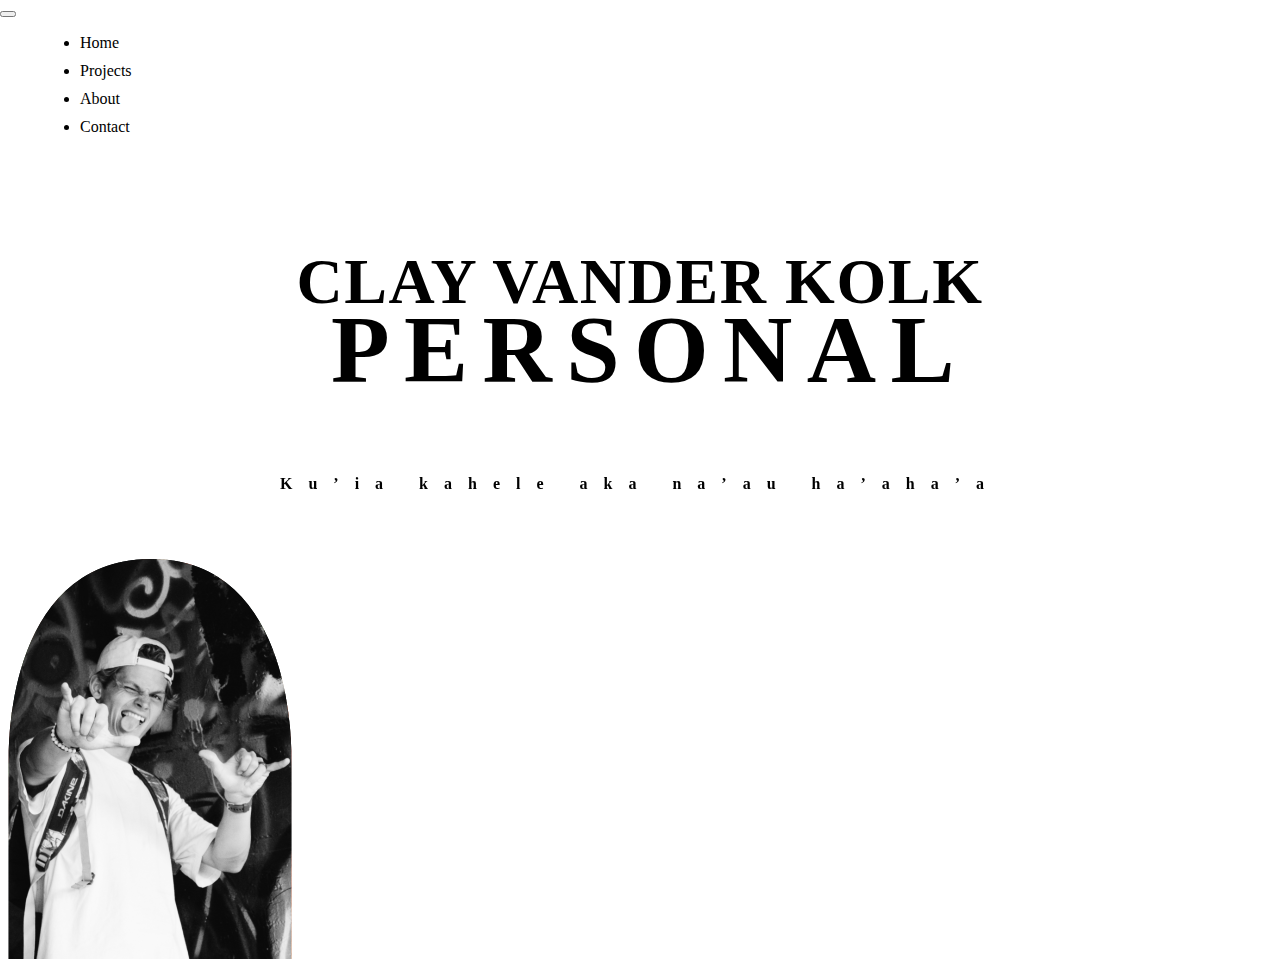
==== views/about.html @ c47bd3e7 "Finalized website structure" ====
<!DOCTYPE html>
<html lang="en">

<head>
    <meta charset="UTF-8">
    <meta name="viewport" content="width=device-width, initial-scale=1.0">
    <title>About</title>
    <script src="https://cdn.jsdelivr.net/npm/bootstrap@5.3.2/dist/js/bootstrap.bundle.min.js"
        integrity="sha384-C6RzsynM9kWDrMNeT87bh95OGNyZPhcTNXj1NW7RuBCsyN/o0jlpcV8Qyq46cDfL" crossorigin="anonymous"
        defer></script>
    <script src="../javascripts/about.js" defer></script>
    <link href="https://cdn.jsdelivr.net/npm/bootstrap@5.3.2/dist/css/bootstrap.min.css" rel="stylesheet"
        integrity="sha384-T3c6CoIi6uLrA9TneNEoa7RxnatzjcDSCmG1MXxSR1GAsXEV/Dwwykc2MPK8M2HN" crossorigin="anonymous">
    <link rel="stylesheet" href="../styles.css">
</head>

<body>
    <nav class="navbar sticky-top navbar-expand-lg bg-white mt-3">
        <div class="container-fluid">
            <button class="navbar-toggler" type="button" data-bs-toggle="collapse" data-bs-target="#navbarNav"
                aria-controls="navbarNav" aria-expanded="false" aria-label="Toggle navigation">
                <span class="navbar-toggler-icon"></span>
            </button>
            <div class="collapse navbar-collapse justify-content-center" id="navbarNav">
                <ul class="navbar-nav">
                    <li class="nav-item">
                        <a class="nav-link" aria-current="page" href="../index.html">Home</a>
                    </li>
                    <li class="nav-item">
                        <a class="nav-link" href="./projects.html">Projects</a>
                    </li>
                    <li class="nav-item">
                        <a class="nav-link active" href="./about.html">About</a>
                    </li>
                    <li class="nav-item">
                        <a class="nav-link" href="./contact.html">Contact</a>
                    </li>
                </ul>
            </div>
        </div>
    </nav>
    <div class="content container-fluid">
        <div class="row title justify-content-center">
            <div class="col">
                <h1 class="english hidden hidden-vertical">CLAY VANDER KOLK</h1>
                <h2 class="english hidden hidden-vertical">PERSONAL</h2>
                <h3 class="hawaiin hidden hidden-vertical">Ku’ia kahele aka na’au ha’aha’a</h3>
            </div>
        </div>
    </div>
    <div class="row">
        <div class="col">
            <img class="me me-bw" src="../media/me.png" alt="">
            <img class="me me-color" src="../media/color-me.png" alt="">
        </div>
    </div>
</body>

</html>
---- styles.css ----
@font-face {
    font-family: Vangaurd-bold;
    /* src: url(./media/fonts/BoomerTantrum.ttf); */
    src: url(./media/fonts/Fontspring-DEMO-vanguardcf-bold.otf);
  }

@font-face {
    font-family: Vangaurd-thin;
    /* src: url(./media/fonts/BoomerTantrum.ttf); */
    src: url(./media/fonts/Fontspring-DEMO-vanguardcf-light.otf);
  }

@font-face {
    font-family: Vangaurd;
    /* src: url(./media/fonts/BoomerTantrum.ttf); */
    src: url(./media/fonts/Fontspring-DEMO-vanguardcf-medium.otf);
}

body{
    margin: 0px;
}

/* .hero {

} */

.logo   {
    width: 50px;
    z-index: 999;
    position: absolute;
    top: 0;
    left: 50%;
    transform: translateX(-50%); 
    margin: 20px;
    transition: 20s ease-in;
}

.hero-img {
    background-image: url(./media/dark-imgs/img1.jpg);
    height: 100vh;
    display: flex;
    background-attachment: scroll;
    background-position: right;
    background-repeat: no-repeat;
    background-size: cover;
    position: relative;
    transition: 1s linear;
}

.gradient-mask {
    position: absolute;
    bottom: 0;
    left: 0;
    width: 100%;
    height: 5%; /* Adjust the height of the fade as needed */
    background: linear-gradient(to bottom, transparent 0%, white 100%);
}

.content {
    display: flex;
    flex-direction: column;
    background-color: white;
}

h1 {
    font-size: 4rem;
    letter-spacing: .1rem;
    font-family: Vanguard-bold;
    margin-bottom: 0;
    padding-bottom: 0;
}

h2 {
    margin-top: -25px;
    margin-left: 20px;
    font-size: 6rem;
    letter-spacing: .9rem;
    font-family: Vanguard-bold;
}

h3 {
    margin-top: -10px;
    color: black;
    font-size: 1rem;
    letter-spacing: 1rem;
    font-family: serif;
}

.title {
    margin: 50px 0;
    text-align: center;
}

.hero, .content {
    transition: opacity 0.5s ease;
}

.navbar-nav li {
    margin: 10px 40px;
}

.nav-item a {
    text-decoration: none;
    transition: linear 1s ease; /* Add a smooth transition effect */
}

.nav-item:hover a {
    border-bottom: 2px solid #333; /* Add the underline on hover */
}

.waves {
    background-image: url(./media/waves.jpg);
    background-size: contain;
    width: fit-content;
    height: fit-content;
    z-index: -99;
    margin: 0 auto;

}

#window {
    height: 600px;
    z-index: 99;
    
}

.hidden {
    opacity: 0;
    filter: blur(5px);
    transition: all 3s;
}

.hidden-right {
    transform: translateX(100%);
    opacity: 0;
}

.hidden-left {
    transform: translateX(-100%);
    opacity: 0;
}

.hidden-vertical {
    transform: translateY(-175%);
}
  
.show {
    opacity: 1;
    filter: blur(0);
    transform: translateX(0);
    transform: translateY(0);
}

.text  {
    text-align: center;
    margin: 0 auto;
    font-family: Vanguard-thin;
    line-height: 2;
}

.second-row {
    margin-top: 200px;
}

#sun {
    display: block;
    height: 30%;
    opacity: 88%;
    margin: auto; 
}

.sun-col {
    display: flex;
    justify-content: center;
    align-items: center;
}

#third-paragraph {
    margin-top: 50px;
}

.blur{
    filter: blur(8px);
    transition: all 1s ease-in;
}

.clear{
    filter: none;
    transition: all 2s ease-in;
}

.toast {
    display: block;
    z-index: 100;
}

.profile {
    height: 50px;
}

/* ABOUT STYLES*/
.me {
    width: 300px;
    position: absolute;
}

.me-color {
    z-index: 1;
}

.me-bw {
    z-index: 2;
    opacity: 1;
    transition: 1s linear;
}

.me-bw:hover {
    opacity: 0;
}


/* CONTACT STYLES */
.video {
    /* margin: 0 -50px;
    padding: 0; */
    position:fixed;
    top: 30px;
    left: -30px;
    height: 110%;
    z-index: -99;
    filter: blur(4px);
    overflow-x: hidden;
    overflow-y: hidden;
}

.contact-text {
    color: white;
}

.contact-text h3 {
    color: white;
}

form {
margin-left: 5%;
}

.form-content {
    margin: 20px auto;
    padding-right: 20px;
}


.card  {
    margin-bottom: 100px;
}


.form-label {
    font-size: 1.1rem;
    font-family: Vanguard-thin;
}

.form-control {
    border-color: #333;
}

/* Projects Styles*/

.grid-holder {
    margin: 0 auto 50px;
    padding: 10px 0;
    width: 90%;
    border-top: 1px solid black;
    border-bottom: 1px solid black;
}

.col-lg-4 {
    padding: 12px 12px;
}

.col-lg-4:nth-child(1), .col-lg-4:nth-child(2) {
    border-right: 1px solid black;
}

.todolist-img {
    width: 100%;
    -webkit-filter: grayscale(100%); /* Safari 6.0 - 9.0 */
    filter: grayscale(100%);
    transition: 2s;
    margin-bottom: 10px;
}

.todolist-img:hover {
    -webkit-filter: grayscale(0%); /* Safari 6.0 - 9.0 */
    filter: grayscale(0%);
}

.project-link {
    text-decoration: none;
    color: #333;
    font-family: Vanguard-bold;
}

h4 {
    font-family: Vangaurd;
    font-size: 3rem;
    text-align: center;
}

h5 {
    font-family: serif;
    font-size: 1rem;
    color: #4d4c4c;
}

.project-description {
    font-family: Vanguard;
    font-size: 1rem;
    color: black;
}

.tool-icon {
    height: 20px;
    margin: 0px 5px;
}

.tab {
    margin-left: 20px;
}

a {
    text-decoration: none;
    color: inherit;
}


.resume {
    color: #4d4c4c;
}
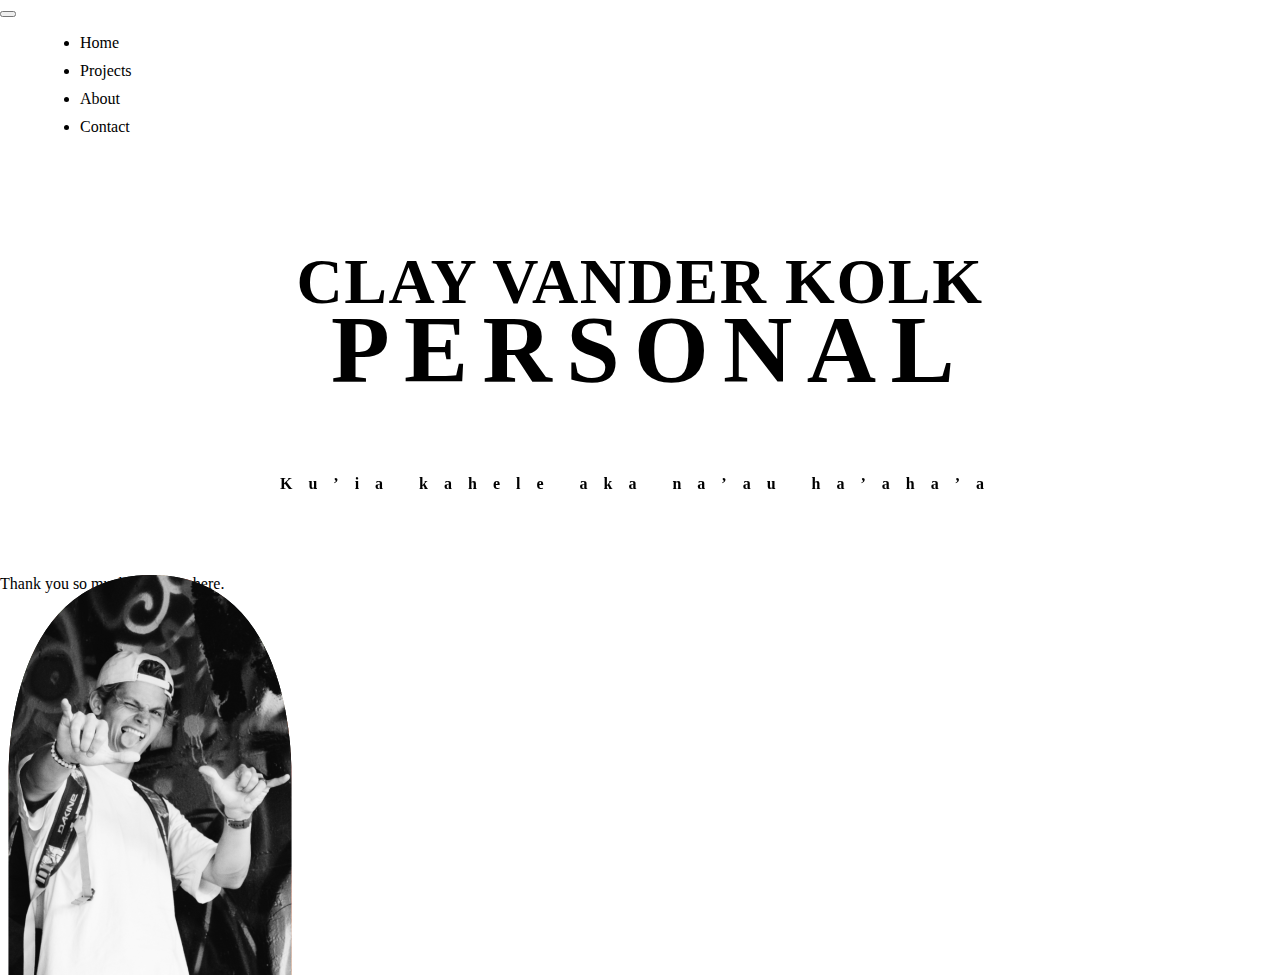
==== commit 4c6aa718: "Changed Title Animation" ====
--- a/views/about.html
+++ b/views/about.html
@@ -4,14 +4,17 @@
 <head>
     <meta charset="UTF-8">
     <meta name="viewport" content="width=device-width, initial-scale=1.0">
+    <meta http-equiv="Cache-Control" content="no-store, no-cache, must-revalidate">
+    <meta http-equiv="Pragma" content="no-cache">
+    <meta http-equiv="Expires" content="0">
     <title>About</title>
+    <link href="https://cdn.jsdelivr.net/npm/bootstrap@5.3.2/dist/css/bootstrap.min.css" rel="stylesheet"
+        integrity="sha384-T3c6CoIi6uLrA9TneNEoa7RxnatzjcDSCmG1MXxSR1GAsXEV/Dwwykc2MPK8M2HN" crossorigin="anonymous">
+    <link rel="stylesheet" href="../styles.css">
     <script src="https://cdn.jsdelivr.net/npm/bootstrap@5.3.2/dist/js/bootstrap.bundle.min.js"
         integrity="sha384-C6RzsynM9kWDrMNeT87bh95OGNyZPhcTNXj1NW7RuBCsyN/o0jlpcV8Qyq46cDfL" crossorigin="anonymous"
         defer></script>
     <script src="../javascripts/about.js" defer></script>
-    <link href="https://cdn.jsdelivr.net/npm/bootstrap@5.3.2/dist/css/bootstrap.min.css" rel="stylesheet"
-        integrity="sha384-T3c6CoIi6uLrA9TneNEoa7RxnatzjcDSCmG1MXxSR1GAsXEV/Dwwykc2MPK8M2HN" crossorigin="anonymous">
-    <link rel="stylesheet" href="../styles.css">
 </head>
 
 <body>
@@ -42,16 +45,19 @@
     <div class="content container-fluid">
         <div class="row title justify-content-center">
             <div class="col">
-                <h1 class="english hidden hidden-vertical">CLAY VANDER KOLK</h1>
-                <h2 class="english hidden hidden-vertical">PERSONAL</h2>
-                <h3 class="hawaiin hidden hidden-vertical">Ku’ia kahele aka na’au ha’aha’a</h3>
+                <h1 class="english hidden hidden-left">CLAY VANDER KOLK</h1>
+                <h2 class="english hidden hidden-left">PERSONAL</h2>
+                <h3 class="hawaiin hidden hidden-left">Ku’ia kahele aka na’au ha’aha’a</h3>
             </div>
         </div>
     </div>
     <div class="row">
-        <div class="col">
+        <div class="col-4">
             <img class="me me-bw" src="../media/me.png" alt="">
             <img class="me me-color" src="../media/color-me.png" alt="">
+        </div>
+        <div class="col-6">
+            <p>Thank you so much for being here. </p>
         </div>
     </div>
 </body>
--- a/styles.css
+++ b/styles.css
@@ -128,27 +128,35 @@
     opacity: 0;
     filter: blur(5px);
     transition: all 3s;
+    will-change: transform, opacity, filter;
 }
 
 .hidden-right {
     transform: translateX(100%);
-    opacity: 0;
+    -webkit-transform: translateX(100%);
+    opacity: 0;
+    will-change: transform, opacity, filter;
 }
 
 .hidden-left {
     transform: translateX(-100%);
-    opacity: 0;
+    -webkit-transform: translateX(-100%);
+    opacity: 0;
+    will-change: transform, opacity, filter;
 }
 
 .hidden-vertical {
     transform: translateY(-175%);
+    -webkit-transform: translateY(-175%);
+    opacity: 0;
+    will-change: transform, opacity, filter;
 }
   
 .show {
     opacity: 1;
     filter: blur(0);
-    transform: translateX(0);
-    transform: translateY(0);
+    transform: translateX(0) translateY(0);
+    -webkit-transform: translateX(0) translateY(0);
 }
 
 .text  {
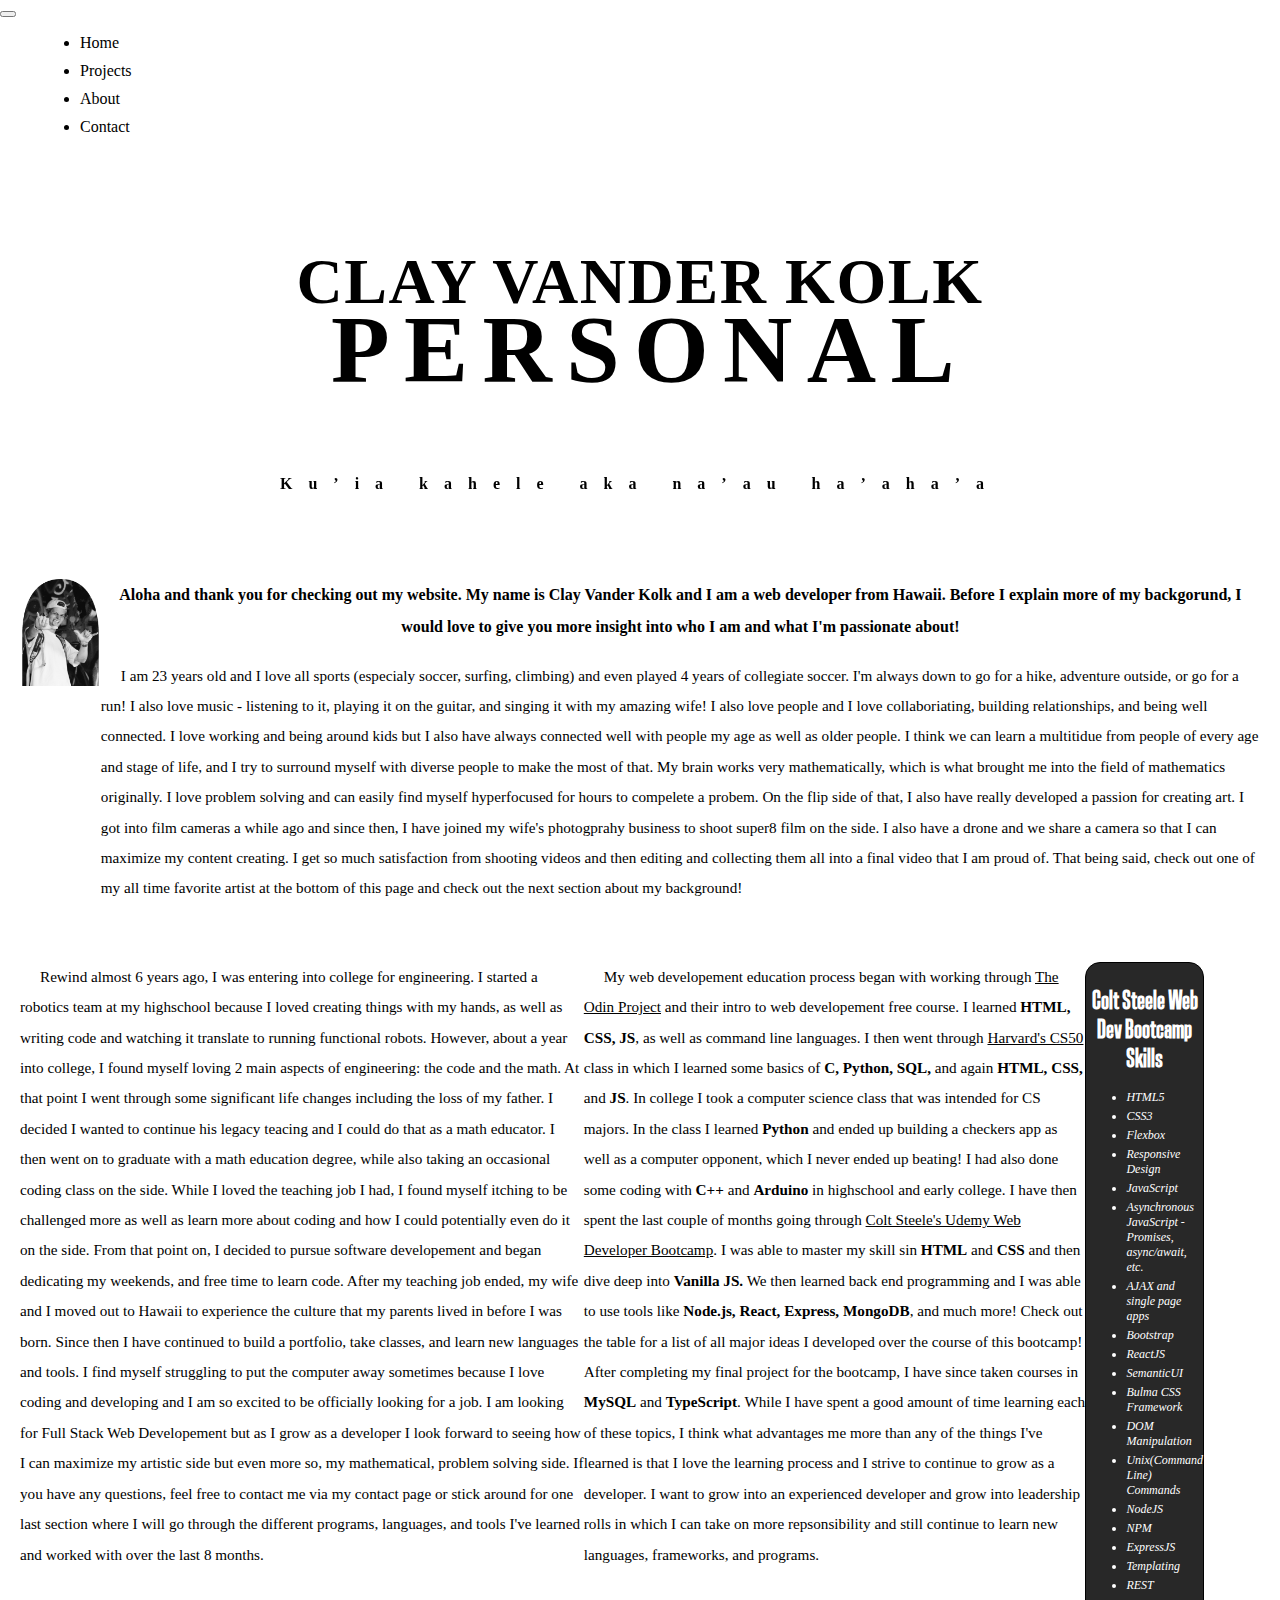
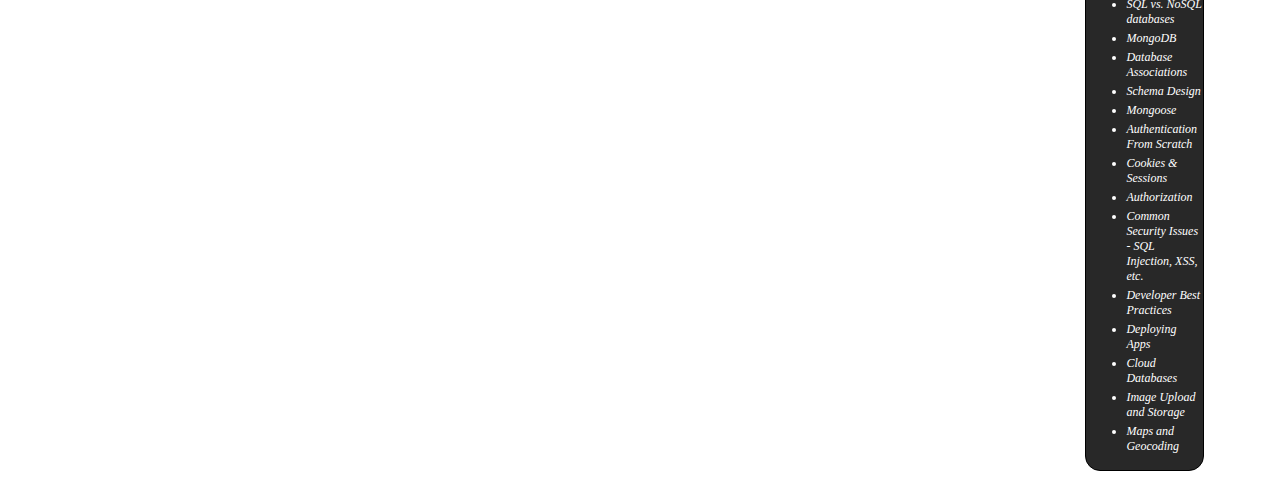
==== commit f8146f69: "Changed animations and completed About page" ====
--- a/views/about.html
+++ b/views/about.html
@@ -51,15 +51,168 @@
             </div>
         </div>
     </div>
-    <div class="row">
+    <div class="row row-about">
         <div class="col-4">
-            <img class="me me-bw" src="../media/me.png" alt="">
-            <img class="me me-color" src="../media/color-me.png" alt="">
+            <img class="me " src="../media/color-me.png" alt="">
         </div>
         <div class="col-6">
-            <p>Thank you so much for being here. </p>
+            <p class="about-text" style="text-align: center; font-weight: bold; font-family: serif; font-size: 1rem;">
+                Aloha and thank
+                you for checking out
+                my website. My
+                name is Clay Vander Kolk and
+                I am a web
+                developer from Hawaii. Before I explain more of my backgorund, I would love to give you more insight
+                into who I am and what I'm passionate about!
+            </p>
+            <br>
+            <p class="text about-text"> <span class="tab"></span>I am 23 years old and I love all sports (especialy
+                soccer, surfing, climbing)
+                and even
+                played 4 years of collegiate soccer. I'm always down to go for a hike, adventure outside, or go for a
+                run! I also love music - listening to it, playing it on the guitar, and singing it with my amazing wife!
+                I also love people and I love collaboriating, building relationships, and being well connected. I love
+                working and being around kids but I also have always connected well with people my age as well as older
+                people. I think we can learn a multitidue from people of every age and stage of life, and I try to
+                surround myself with diverse people to make the most of that. My brain works very mathematically, which
+                is what brought me into the field of mathematics originally. I love problem solving and can easily find
+                myself hyperfocused for hours to compelete a probem. On the flip side of that, I also have really
+                developed a passion for creating art. I got into film cameras a while ago and since then, I have joined
+                my wife's photogprahy business to shoot super8 film on the side. I also have a drone and we share a
+                camera so that I can maximize my content creating. I get so much satisfaction from shooting videos and
+                then editing and collecting them all into a final video that I am proud of. That being said, check out
+                one of my all time favorite artist at the bottom of this page and check out the next section about my
+                background!
+            </p>
         </div>
     </div>
+    <br>
+    <div class="row row-about">
+        <div class="col-4">
+            <p class="text about-text"> <span class="tab"></span>Rewind almost 6 years ago, I was entering into college
+                for engineering. I
+                started a
+                robotics team at my highschool because I loved creating things with my hands, as well as
+                writing
+                code and watching it translate to running functional robots. However, about a year into college, I
+                found
+                myself loving 2 main aspects of engineering: the code and the math. At that point I went through
+                some
+                significant life changes including the loss of my father. I decided I wanted to continue his legacy
+                teacing
+                and I could do that as a math educator. I then went on to graduate with a math education degree, while
+                also
+                taking an occasional coding class on the side. While I loved the teaching job I had, I found myself
+                itching to be challenged more as well as learn more about coding and how I could potentially even do
+                it
+                on the side. From that point on, I decided to pursue software developement and began
+                dedicating
+                my weekends, and free time to learn code. After my teaching job ended, my wife and I moved out to
+                Hawaii
+                to experience the culture that my parents lived in before I was born. Since then I have continued to
+                build a portfolio, take classes, and learn new languages and tools. I find myself struggling to put
+                the
+                computer away sometimes because I love coding and developing and I am so excited to be officially
+                looking for a job. I am looking for Full Stack Web Developement but
+                as
+                I grow as a developer I look forward to seeing how I can maximize my artistic side but even more so,
+                my
+                mathematical, problem solving side. If you have any questions, feel free to contact me via my
+                contact
+                page or stick around for one last section where I will go through the different programs, languages,
+                and
+                tools I've learned and worked with over the last 8 months.
+            </p>
+        </div>
+        <div class="col-4">
+            <p class="text about-text">
+                <span class="tab"></span>My web developement education process began with working through <a
+                    href="www.odinproject.com"><u>The
+                        Odin Project</u></a> and their intro to web developement free
+                course. I learned <b>HTML, CSS, JS</b>, as well as command line languages. I then went through
+                <u>Harvard's
+                    CS50</u>
+                class
+                in which I learned some basics of <b>C, Python, SQL,</b> and again <b>HTML, CSS,</b> and
+                <b>JS</b>. In college I took a
+                computer science class that was intended for CS majors. In the class I learned <b>Python</b> and ended
+                up
+                building a checkers app as well as a computer opponent, which I never ended up beating! I had also
+                done
+                some coding with <b>C++</b> and <b>Arduino</b> in highschool and early college. I have then spent the
+                last couple
+                of
+                months going through <u>Colt Steele's Udemy Web Developer Bootcamp</u>. I was able to master my skill
+                sin
+                <b>HTML</b>
+                and <b>CSS</b> and then dive deep into <b>Vanilla JS.</b> We then learned back end programming and I was
+                able to
+                use
+                tools like <b>Node.js, React, Express, MongoDB</b>, and much more! Check out the table for a list of all
+                major
+                ideas I developed over the course of this bootcamp! After completing my final project for the
+                bootcamp,
+                I have since taken courses in <b>MySQL</b> and <b>TypeScript</b>. While I have spent a good amount of
+                time
+                learning
+                each of these topics, I think what advantages me more than any of the things I've learned is that I
+                love
+                the learning process and I strive to continue to grow as a developer. I want to grow into an
+                experienced
+                developer and grow into leadership rolls in which I can take on more repsonsibility and still
+                continue
+                to learn new languages, frameworks, and programs.
+            </p>
+        </div>
+        <div class="col-3 skills">
+            <h4 style="font-size: 1.5rem; margin: 20px auto; text-align: center;">Colt Steele Web Dev Bootcamp
+                Skills
+            </h4>
+            <ul>
+                <i>
+                    <li>HTML5</li>
+                    <li>CSS3</li>
+                    <li>Flexbox</li>
+                    <li>Responsive Design</li>
+                    <li>JavaScript</li>
+                    <li>Asynchronous JavaScript - Promises, async/await, etc.</li>
+                    <li>AJAX and single page apps</li>
+                    <li>Bootstrap</li>
+                    <li>ReactJS</li>
+                    <li>SemanticUI</li>
+                    <li>Bulma CSS Framework</li>
+                    <li>DOM Manipulation</li>
+                    <li>Unix(Command Line) Commands</li>
+                    <li>NodeJS</li>
+                    <li>NPM</li>
+                    <li>ExpressJS</li>
+                    <li>Templating</li>
+                    <li>REST</li>
+                    <li>SQL vs. NoSQL databases</li>
+                    <li>MongoDB</li>
+                    <li>Database Associations</li>
+                    <li>Schema Design</li>
+                    <li>Mongoose</li>
+                    <li>Authentication From Scratch</li>
+                    <li>Cookies & Sessions</li>
+                    <li>Authorization</li>
+                    <li>Common Security Issues - SQL Injection, XSS, etc.</li>
+                    <li>Developer Best Practices</li>
+                    <li>Deploying Apps</li>
+                    <li>Cloud Databases</li>
+                    <li>Image Upload and Storage</li>
+                    <li>Maps and Geocoding</li>
+                </i>
+            </ul>
+        </div>
+
+        <div class="spotify">
+            <iframe style=" border-radius:12px"
+                src="https://open.spotify.com/embed/album/1pb3je8gXTs5dpRRTKhHRC?utm_source=generator&theme=0"
+                width="80%" height="152" frameBorder="0" allowfullscreen=""
+                allow="autoplay; clipboard-write; encrypted-media; fullscreen; picture-in-picture"
+                loading="lazy"></iframe>
+        </div>
 </body>
 
 </html>--- a/styles.css
+++ b/styles.css
@@ -172,19 +172,45 @@
 
 #sun {
     display: block;
-    height: 30%;
+    /* height: 30%; */
+    width: 60%;
     opacity: 88%;
-    margin: auto; 
+    margin: 20px auto 0; 
 }
 
 .sun-col {
     display: flex;
-    justify-content: center;
-    align-items: center;
+    flex-direction: column;
+    justify-content: start;
+    align-items: start;
+}
+
+.line-container {
+    width: 100%;
+    height: fit-content;
+    position: relative;
+}
+
+.line {
+    width: 50%;
+    margin: 0 auto auto 0;
+    border-right: 1px solid black;
+    border-bottom: 1px solid black;
+    position: relative;
+}
+
+.line-animate {
+    background-color: white;
+    z-index: 1;
+    width: 100%;
+    height: 100%;
+    position: absolute;
+    bottom: 0;
 }
 
 #third-paragraph {
     margin-top: 50px;
+    margin-bottom: 50px;
 }
 
 .blur{
@@ -208,24 +234,53 @@
 
 /* ABOUT STYLES*/
 .me {
-    width: 300px;
-    position: absolute;
-}
-
-.me-color {
-    z-index: 1;
-}
-
-.me-bw {
-    z-index: 2;
-    opacity: 1;
+    width: 100%;
+    margin: 0 auto;
+    -webkit-filter: grayscale(100%); /* Safari 6.0 - 9.0 */
+    filter: grayscale(100%);
     transition: 1s linear;
 }
 
-.me-bw:hover {
-    opacity: 0;
-}
-
+.me:hover {
+    -webkit-filter: grayscale(0%); /* Safari 6.0 - 9.0 */
+    filter: grayscale(0%);
+}
+
+.spotify {
+    display: flex;
+    justify-content: cetner;
+    align-items: center;
+    padding: 20px;
+}
+
+.about-text {
+    text-align: start;
+    margin: 0 auto;
+    font-family: Vanguard-thin;
+    line-height: 2;
+    font-size: .95rem;
+}
+
+.row-about {
+    display: flex;
+    justify-content: space-evenly;
+    margin: 20px;
+}
+
+.skills {
+    border: black 1px solid;
+    background-color: #282828;
+    border-radius: 15px;
+    color: white;
+}
+
+.skills li {
+    font-family: serif;
+    color: white;
+    /* color: #4d4c4c; */
+    font-size: .75rem;
+    margin-top: 4px;
+}
 
 /* CONTACT STYLES */
 .video {
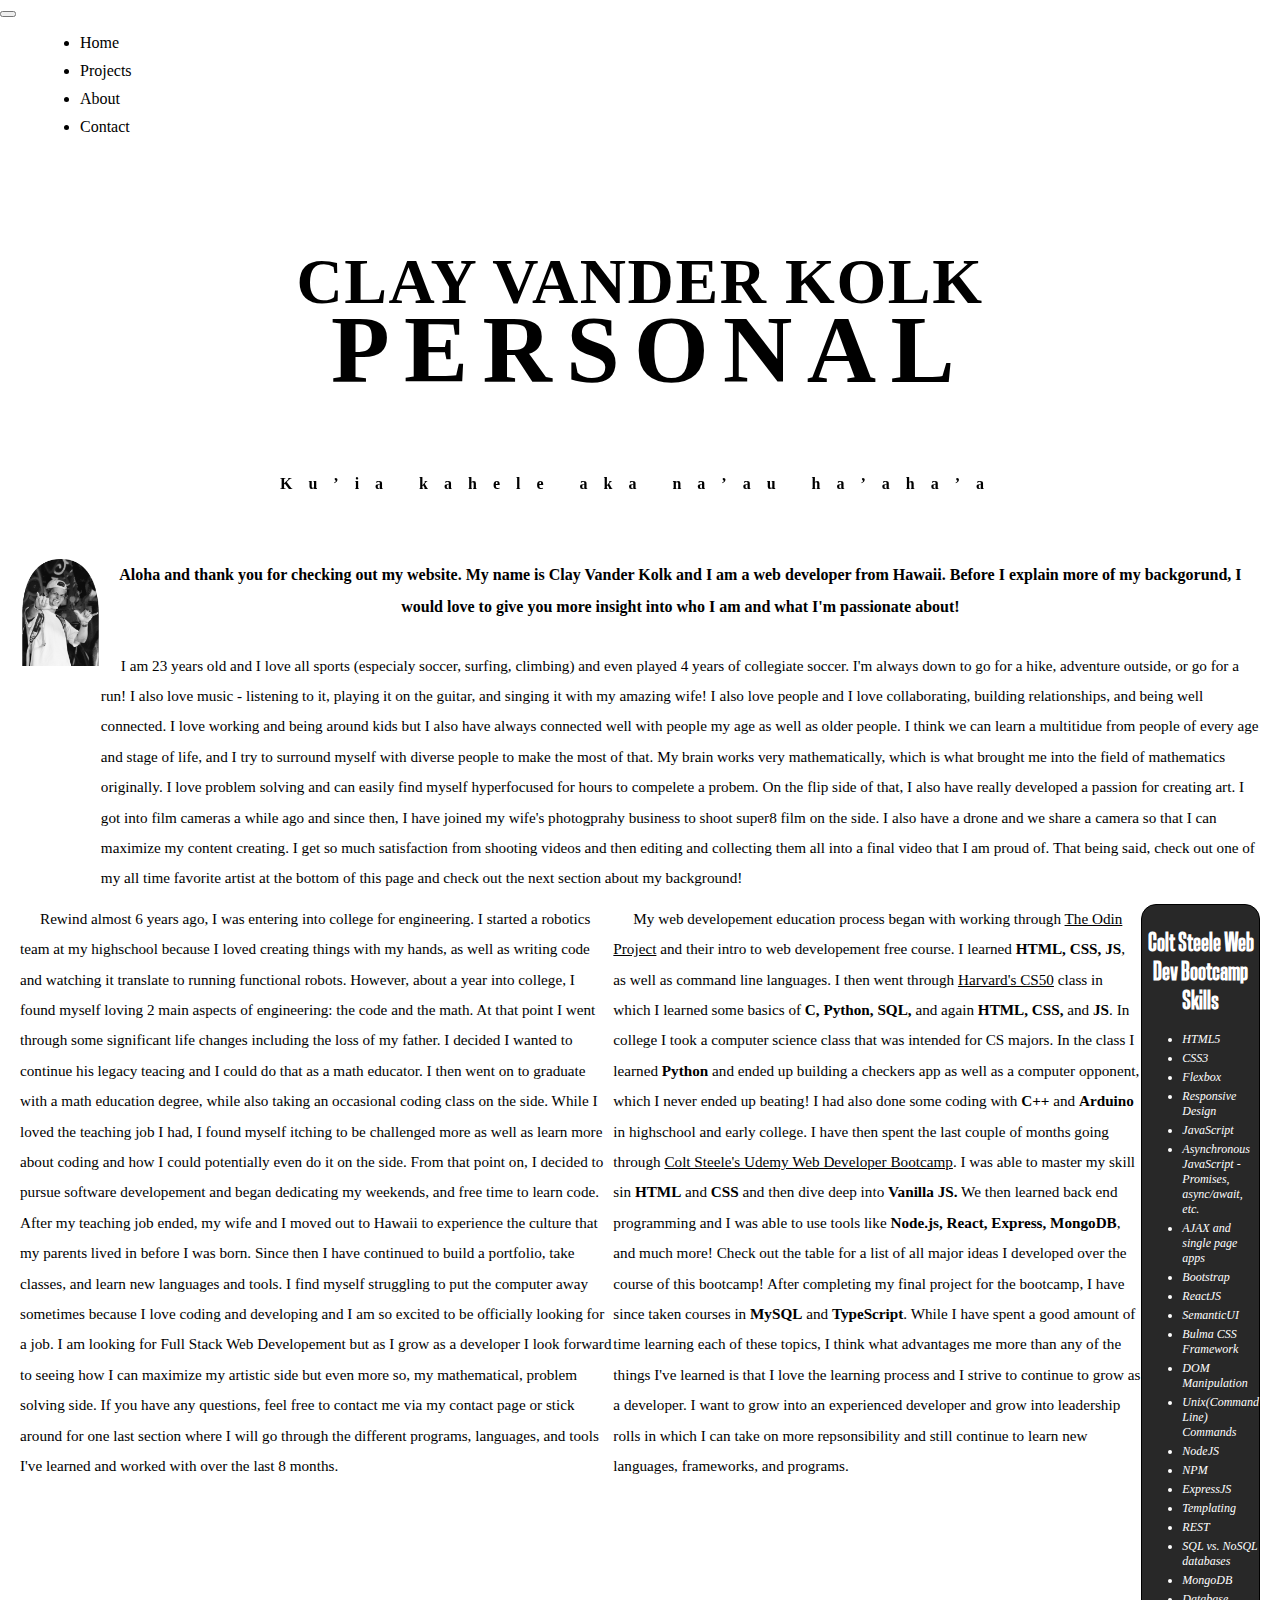
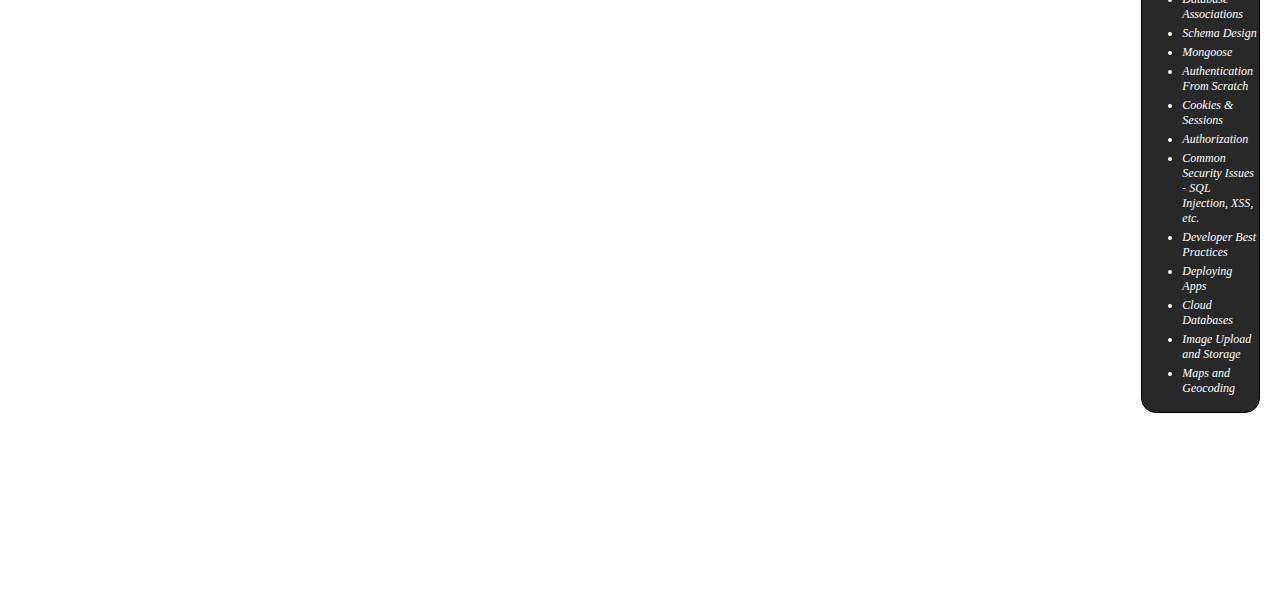
==== commit 9566823a: "Optomized for mobile use" ====
--- a/views/about.html
+++ b/views/about.html
@@ -52,10 +52,11 @@
         </div>
     </div>
     <div class="row row-about">
-        <div class="col-4">
+        <div class="col-lg-4 col-md-5 col-sm-6">
             <img class="me " src="../media/color-me.png" alt="">
         </div>
-        <div class="col-6">
+        <br>
+        <div class="col-lg-6 col-sm-10">
             <p class="about-text" style="text-align: center; font-weight: bold; font-family: serif; font-size: 1rem;">
                 Aloha and thank
                 you for checking out
@@ -69,27 +70,37 @@
             <p class="text about-text"> <span class="tab"></span>I am 23 years old and I love all sports (especialy
                 soccer, surfing, climbing)
                 and even
-                played 4 years of collegiate soccer. I'm always down to go for a hike, adventure outside, or go for a
-                run! I also love music - listening to it, playing it on the guitar, and singing it with my amazing wife!
-                I also love people and I love collaboriating, building relationships, and being well connected. I love
-                working and being around kids but I also have always connected well with people my age as well as older
+                played 4 years of collegiate soccer. I'm always down to go for a hike, adventure outside, or go for
+                a
+                run! I also love music - listening to it, playing it on the guitar, and singing it with my amazing
+                wife!
+                I also love people and I love collaborating, building relationships, and being well connected. I
+                love
+                working and being around kids but I also have always connected well with people my age as well as
+                older
                 people. I think we can learn a multitidue from people of every age and stage of life, and I try to
-                surround myself with diverse people to make the most of that. My brain works very mathematically, which
-                is what brought me into the field of mathematics originally. I love problem solving and can easily find
+                surround myself with diverse people to make the most of that. My brain works very mathematically,
+                which
+                is what brought me into the field of mathematics originally. I love problem solving and can easily
+                find
                 myself hyperfocused for hours to compelete a probem. On the flip side of that, I also have really
-                developed a passion for creating art. I got into film cameras a while ago and since then, I have joined
+                developed a passion for creating art. I got into film cameras a while ago and since then, I have
+                joined
                 my wife's photogprahy business to shoot super8 film on the side. I also have a drone and we share a
-                camera so that I can maximize my content creating. I get so much satisfaction from shooting videos and
-                then editing and collecting them all into a final video that I am proud of. That being said, check out
-                one of my all time favorite artist at the bottom of this page and check out the next section about my
+                camera so that I can maximize my content creating. I get so much satisfaction from shooting videos
+                and
+                then editing and collecting them all into a final video that I am proud of. That being said, check
+                out
+                one of my all time favorite artist at the bottom of this page and check out the next section about
+                my
                 background!
             </p>
         </div>
     </div>
-    <br>
     <div class="row row-about">
-        <div class="col-4">
-            <p class="text about-text"> <span class="tab"></span>Rewind almost 6 years ago, I was entering into college
+        <div class="col-lg-4 col-sm-10">
+            <p class="text about-text"> <span class="tab"></span>Rewind almost 6 years ago, I was entering into
+                college
                 for engineering. I
                 started a
                 robotics team at my highschool because I loved creating things with my hands, as well as
@@ -100,7 +111,8 @@
                 some
                 significant life changes including the loss of my father. I decided I wanted to continue his legacy
                 teacing
-                and I could do that as a math educator. I then went on to graduate with a math education degree, while
+                and I could do that as a math educator. I then went on to graduate with a math education degree,
+                while
                 also
                 taking an occasional coding class on the side. While I loved the teaching job I had, I found myself
                 itching to be challenged more as well as learn more about coding and how I could potentially even do
@@ -124,7 +136,7 @@
                 tools I've learned and worked with over the last 8 months.
             </p>
         </div>
-        <div class="col-4">
+        <div class="col-lg-4 col-sm-10">
             <p class="text about-text">
                 <span class="tab"></span>My web developement education process began with working through <a
                     href="www.odinproject.com"><u>The
@@ -135,24 +147,30 @@
                 class
                 in which I learned some basics of <b>C, Python, SQL,</b> and again <b>HTML, CSS,</b> and
                 <b>JS</b>. In college I took a
-                computer science class that was intended for CS majors. In the class I learned <b>Python</b> and ended
+                computer science class that was intended for CS majors. In the class I learned <b>Python</b> and
+                ended
                 up
                 building a checkers app as well as a computer opponent, which I never ended up beating! I had also
                 done
-                some coding with <b>C++</b> and <b>Arduino</b> in highschool and early college. I have then spent the
+                some coding with <b>C++</b> and <b>Arduino</b> in highschool and early college. I have then spent
+                the
                 last couple
                 of
-                months going through <u>Colt Steele's Udemy Web Developer Bootcamp</u>. I was able to master my skill
+                months going through <u>Colt Steele's Udemy Web Developer Bootcamp</u>. I was able to master my
+                skill
                 sin
                 <b>HTML</b>
-                and <b>CSS</b> and then dive deep into <b>Vanilla JS.</b> We then learned back end programming and I was
+                and <b>CSS</b> and then dive deep into <b>Vanilla JS.</b> We then learned back end programming and I
+                was
                 able to
                 use
-                tools like <b>Node.js, React, Express, MongoDB</b>, and much more! Check out the table for a list of all
+                tools like <b>Node.js, React, Express, MongoDB</b>, and much more! Check out the table for a list of
+                all
                 major
                 ideas I developed over the course of this bootcamp! After completing my final project for the
                 bootcamp,
-                I have since taken courses in <b>MySQL</b> and <b>TypeScript</b>. While I have spent a good amount of
+                I have since taken courses in <b>MySQL</b> and <b>TypeScript</b>. While I have spent a good amount
+                of
                 time
                 learning
                 each of these topics, I think what advantages me more than any of the things I've learned is that I
@@ -168,7 +186,7 @@
             <h4 style="font-size: 1.5rem; margin: 20px auto; text-align: center;">Colt Steele Web Dev Bootcamp
                 Skills
             </h4>
-            <ul>
+            <ul class="skill-list">
                 <i>
                     <li>HTML5</li>
                     <li>CSS3</li>
@@ -205,14 +223,13 @@
                 </i>
             </ul>
         </div>
-
-        <div class="spotify">
-            <iframe style=" border-radius:12px"
-                src="https://open.spotify.com/embed/album/1pb3je8gXTs5dpRRTKhHRC?utm_source=generator&theme=0"
-                width="80%" height="152" frameBorder="0" allowfullscreen=""
-                allow="autoplay; clipboard-write; encrypted-media; fullscreen; picture-in-picture"
-                loading="lazy"></iframe>
-        </div>
+    </div>
+    <div class="spotify">
+        <iframe style=" border-radius:12px"
+            src="https://open.spotify.com/embed/album/1pb3je8gXTs5dpRRTKhHRC?utm_source=generator&theme=0" width="80%"
+            height="152" frameBorder="0" allowfullscreen=""
+            allow="autoplay; clipboard-write; encrypted-media; fullscreen; picture-in-picture" loading=""></iframe>
+    </div>
 </body>
 
 </html>--- a/styles.css
+++ b/styles.css
@@ -14,6 +14,10 @@
     font-family: Vangaurd;
     /* src: url(./media/fonts/BoomerTantrum.ttf); */
     src: url(./media/fonts/Fontspring-DEMO-vanguardcf-medium.otf);
+}
+
+html {
+    font-size: 100%;
 }
 
 body{
@@ -37,10 +41,11 @@
 
 .hero-img {
     background-image: url(./media/dark-imgs/img1.jpg);
+    width: 100vw;
     height: 100vh;
     display: flex;
     background-attachment: scroll;
-    background-position: right;
+    background-position: center;
     background-repeat: no-repeat;
     background-size: cover;
     position: relative;
@@ -86,6 +91,11 @@
     font-family: serif;
 }
 
+.intro  {
+    display: flex;
+    justify-content: space-evenly;
+}
+
 .title {
     margin: 50px 0;
     text-align: center;
@@ -110,16 +120,17 @@
 
 .waves {
     background-image: url(./media/waves.jpg);
-    background-size: contain;
-    width: fit-content;
-    height: fit-content;
+    background-size: 100%;
+    width: 100%;
+    height: 100%;
     z-index: -99;
     margin: 0 auto;
 
 }
 
 #window {
-    height: 600px;
+    width: 100%;
+    height: 100%;
     z-index: 99;
     
 }
@@ -161,13 +172,15 @@
 
 .text  {
     text-align: center;
-    margin: 0 auto;
+    /* margin: 0 auto; */
     font-family: Vanguard-thin;
     line-height: 2;
 }
 
 .second-row {
-    margin-top: 200px;
+    margin-top: 100px;
+    justify-content: space-evenly;
+
 }
 
 #sun {
@@ -235,7 +248,7 @@
 /* ABOUT STYLES*/
 .me {
     width: 100%;
-    margin: 0 auto;
+    margin: 0 auto 10px;
     -webkit-filter: grayscale(100%); /* Safari 6.0 - 9.0 */
     filter: grayscale(100%);
     transition: 1s linear;
@@ -255,7 +268,7 @@
 
 .about-text {
     text-align: start;
-    margin: 0 auto;
+    margin: 0 auto 10px;
     font-family: Vanguard-thin;
     line-height: 2;
     font-size: .95rem;
@@ -264,7 +277,7 @@
 .row-about {
     display: flex;
     justify-content: space-evenly;
-    margin: 20px;
+    margin: 0 20px;
 }
 
 .skills {
@@ -338,11 +351,11 @@
     border-bottom: 1px solid black;
 }
 
-.col-lg-4 {
+.proj-col {
     padding: 12px 12px;
 }
 
-.col-lg-4:nth-child(1), .col-lg-4:nth-child(2) {
+.proj-col:nth-child(1), .proj-col:nth-child(2) {
     border-right: 1px solid black;
 }
 
@@ -400,4 +413,170 @@
 
 .resume {
     color: #4d4c4c;
-}+}
+
+@media (max-width: 599px) {
+    html {
+        font-size: 50%;
+    }
+    .english, .hawaiin {
+        margin: 0;
+    }
+    .proj-col:nth-child(1), .proj-col:nth-child(2) {
+        border-right: none;
+        border-bottom: 1px solid black;
+    }
+    .proj-col:nth-child(2){
+        display: flex;
+        flex-direction: column;
+    }
+
+    #rearrange h4 {
+        order: 1;
+    }
+
+    #rearrange .project-tools {
+        order: 2;
+    }
+
+    #rearrange p {
+        order: 3;
+    }
+
+    #rearrange .description {
+        order: 4;
+    }
+
+    #rearrange img {
+        order: 5;
+    }
+
+    #rearrange .project-link {
+        order: 6;
+    }
+
+    .row-about {
+        display: flex;
+        flex-direction: column;
+        justify-content: space-evenly;
+    }
+
+    .skills {
+        display: none;
+    }
+
+    iframe {
+        width: 100%;
+    }
+
+    .me {
+        display: flex;
+  }
+}
+  
+
+@media (min-width: 600px) and (max-width: 767px) {
+    html {
+        font-size: 67%;
+    }
+    .english, .hawaiin {
+        margin: 0;
+    }
+    .proj-col:nth-child(1), .proj-col:nth-child(2) {
+        border-right: none;
+        border-bottom: 1px solid black;
+    }
+
+    .proj-col:nth-child(2){
+        display: flex;
+        flex-direction: column;
+    }
+
+    #rearrange h4 {
+        order: 1;
+    }
+
+    #rearrange .project-tools {
+        order: 2;
+    }
+
+    #rearrange p {
+        order: 3;
+    }
+
+    #rearrange .description {
+        order: 4;
+    }
+
+    #rearrange img {
+        order: 5;
+    }
+
+    #rearrange .project-link {
+        order: 6;
+    }
+
+    .skills {
+        display: none;
+    }
+    iframe {
+        width: 100%;
+    }
+
+    .me {
+        display: flex;
+  }
+
+  }
+
+ 
+  
+  /* Styles for large smartphones and small tablets */
+  @media (min-width: 768px) and (max-width: 991px) {
+    html {
+        font-size: 84%;
+    }
+    .proj-col:nth-child(1), .proj-col:nth-child(2) {
+        border-right: none;
+        border-bottom: 1px solid black;
+    }
+    .proj-col:nth-child(2){
+        display: flex;
+        flex-direction: column;
+    }
+
+    #rearrange h4 {
+        order: 1;
+    }
+
+    #rearrange .project-tools {
+        order: 2;
+    }
+
+    #rearrange p {
+        order: 3;
+    }
+
+    #rearrange .description {
+        order: 4;
+    }
+
+    #rearrange img {
+        order: 5;
+    }
+
+    #rearrange .project-link {
+        order: 6;
+    }
+    .skills {
+        display: none;
+    }
+    iframe {
+        width: 100%;
+    }
+
+    .me {
+        display: flex;
+  }
+  }
+  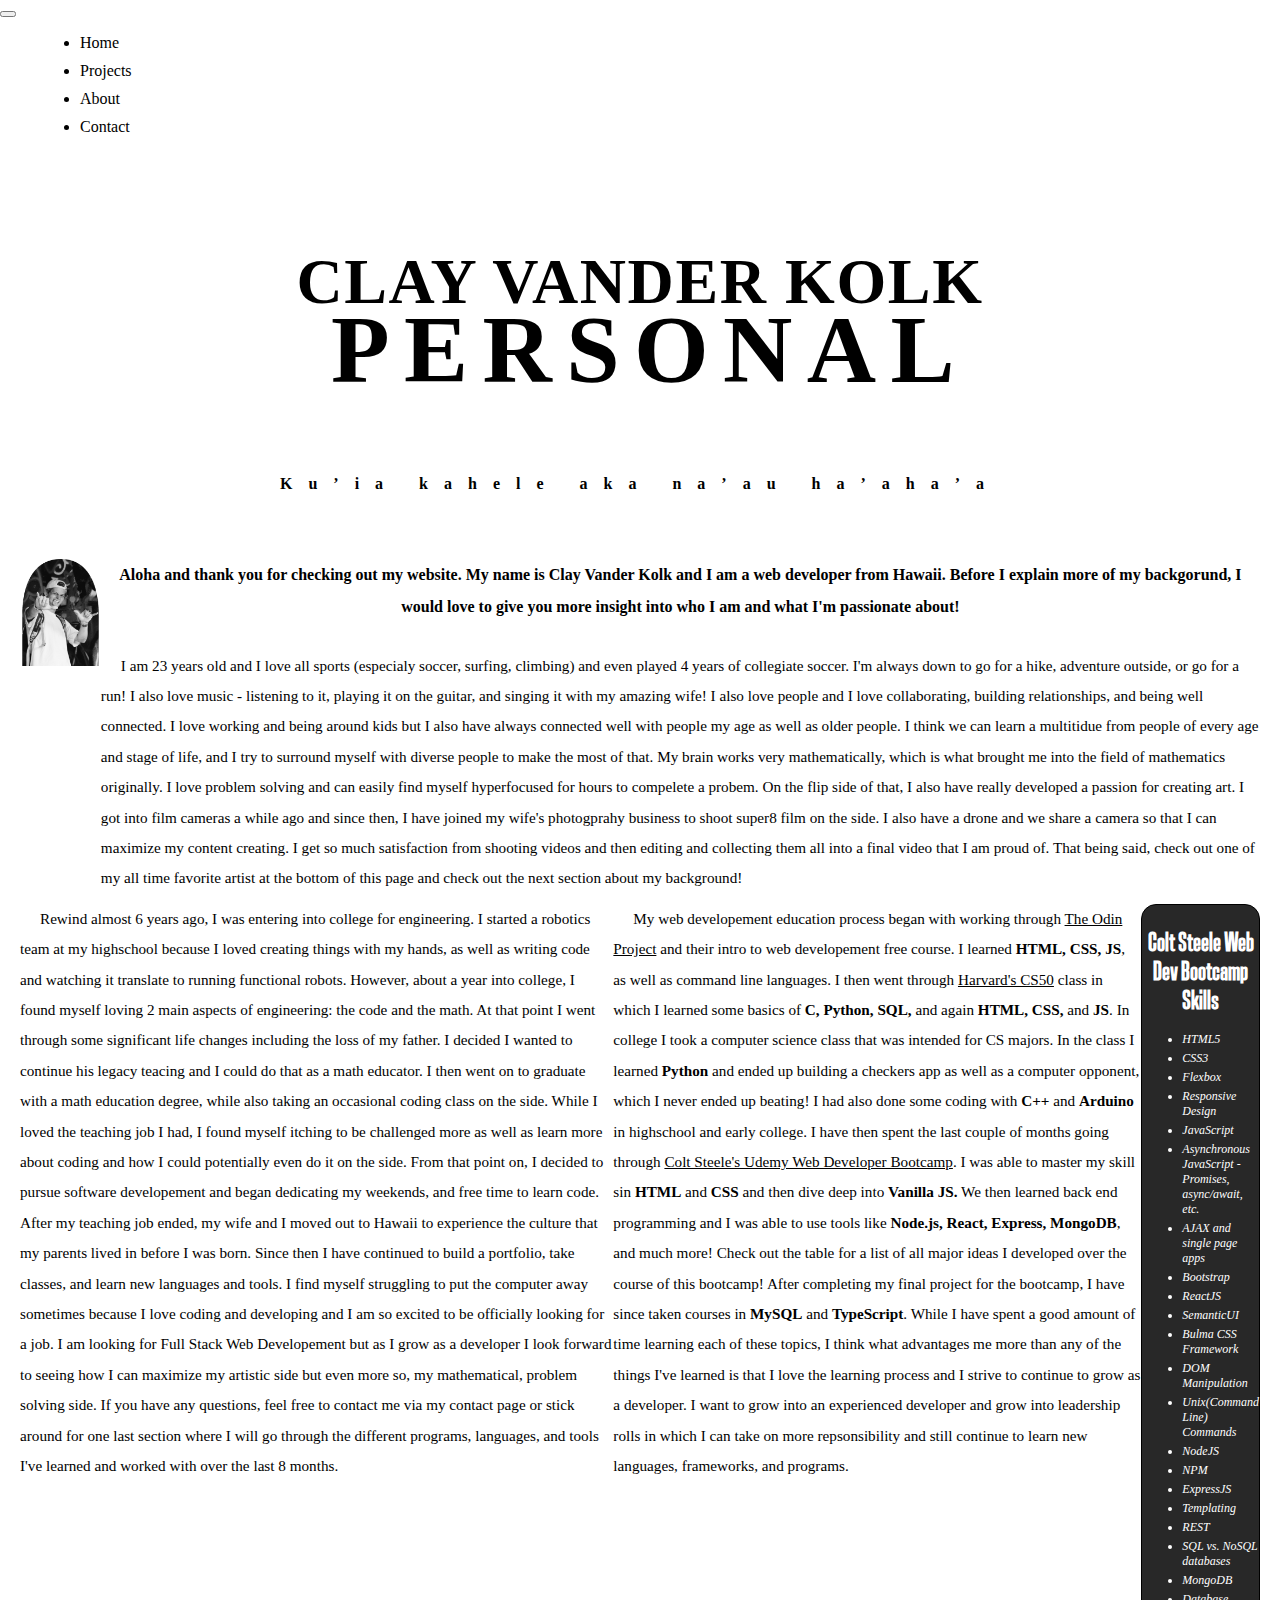
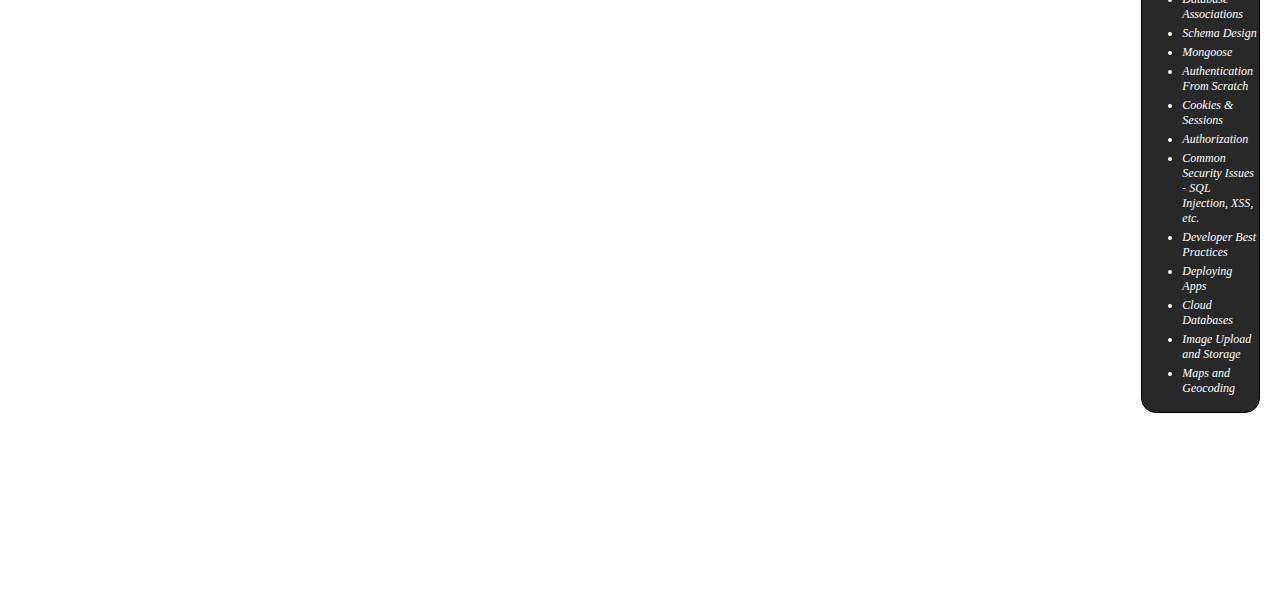
==== commit a6121316: "Removed messy animations" ====
--- a/views/about.html
+++ b/views/about.html
@@ -45,9 +45,9 @@
     <div class="content container-fluid">
         <div class="row title justify-content-center">
             <div class="col">
-                <h1 class="english hidden hidden-left">CLAY VANDER KOLK</h1>
-                <h2 class="english hidden hidden-left">PERSONAL</h2>
-                <h3 class="hawaiin hidden hidden-left">Ku’ia kahele aka na’au ha’aha’a</h3>
+                <h1 class="english">CLAY VANDER KOLK</h1>
+                <h2 class="english">PERSONAL</h2>
+                <h3 class="hawaiin">Ku’ia kahele aka na’au ha’aha’a</h3>
             </div>
         </div>
     </div>
--- a/styles.css
+++ b/styles.css
@@ -24,9 +24,11 @@
     margin: 0px;
 }
 
-/* .hero {
-
-} */
+.hero {
+    width: 100vw;
+    height: 100vh;
+    overflow-y: hidden;
+}
 
 .logo   {
     width: 50px;
@@ -419,13 +421,16 @@
     html {
         font-size: 50%;
     }
+
     .english, .hawaiin {
         margin: 0;
     }
+
     .proj-col:nth-child(1), .proj-col:nth-child(2) {
         border-right: none;
         border-bottom: 1px solid black;
     }
+
     .proj-col:nth-child(2){
         display: flex;
         flex-direction: column;
@@ -471,7 +476,40 @@
 
     .me {
         display: flex;
-  }
+    }
+
+    .hidden {
+    opacity: 1;
+    filter: blur(0);
+    transform: translateX(0) translateY(0);
+    -webkit-transform: translateX(0) translateY(0);
+    }
+
+    .hidden-right {
+    opacity: 1;
+    filter: blur(0);
+    transform: translateX(0) translateY(0);
+    -webkit-transform: translateX(0) translateY(0);
+    }
+
+    .hidden-left {
+    opacity: 1;
+    filter: blur(0);
+    transform: translateX(0) translateY(0);
+    -webkit-transform: translateX(0) translateY(0);
+    }
+
+    .hidden-vertical {
+    opacity: 1;
+    filter: blur(0);
+    transform: translateX(0) translateY(0);
+    -webkit-transform: translateX(0) translateY(0);
+    }
+
+    .hero, .hero-img {
+    width: 100vw;
+    height: 89vh;
+    }
 }
   
 
@@ -527,12 +565,12 @@
         display: flex;
   }
 
-  }
+}
 
  
   
   /* Styles for large smartphones and small tablets */
-  @media (min-width: 768px) and (max-width: 991px) {
+@media (min-width: 768px) and (max-width: 991px) {
     html {
         font-size: 84%;
     }
@@ -577,6 +615,6 @@
 
     .me {
         display: flex;
-  }
-  }
+    }
+}
   